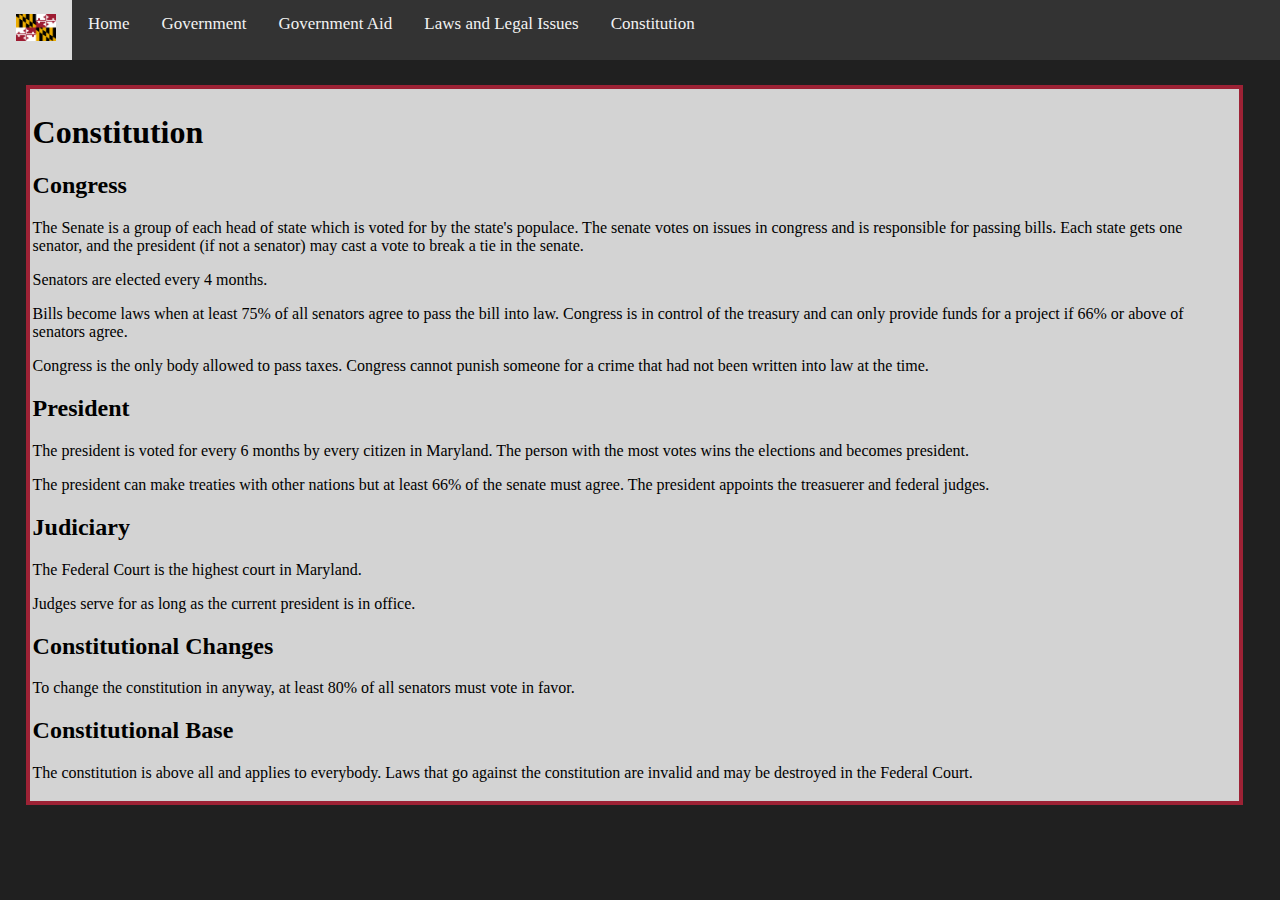
==== constitution.html @ 761e976c "Add files via upload" ====
<!DOCTYPE html>
<html>
<head>
    <link rel="stylesheet" href="styles.css">
    <title>Maryland Republic</title>
</head>
<body>

<div class="topnav">
    <a><img src="images/Maryland Flag.png" class="navbar-image"></a>
    <a href="index.html">Home</a>
    <a href="government.html">Government</a>
    <a href="aid.html">Government Aid</a>
    <a href="laws.html">Laws and Legal Issues</a>
    <a href="constitution.html">Constitution</a>
</div>

<div class="constitution">
    <h1>Constitution</h1>
    <h2>Congress</h2>
    <p>The Senate is a group of each head of state which is voted for by the state's populace. The senate votes on issues in congress and is responsible for passing bills. Each state gets one senator, and the president (if not a senator) may cast a vote to break a tie in the senate.</p>
    <p>Senators are elected every 4 months. </p>
    <p>Bills become laws when at least 75% of all senators agree to pass the bill into law. Congress is in control of the treasury and can only provide funds for a project if 66% or above of senators agree.</p>
    <p>Congress is the only body allowed to pass taxes. Congress cannot punish someone for a crime that had not been written into law at the time.</p>

    <h2>President</h2>
    <p>The president is voted for every 6 months by every citizen in Maryland. The person with the most votes wins the elections and becomes president. </p>
    <p>The president can make treaties with other nations but at least 66% of the senate must agree. The president appoints the treasuerer and federal judges.</p>

    <h2>Judiciary</h2>
    <p>The Federal Court is the highest court in Maryland.</p>
    <p>Judges serve for as long as the current president is in office.</p>

    <h2>Constitutional Changes</h2>
    <p>To change the constitution in anyway, at least 80% of all senators must vote in favor.</p>

    <h2>Constitutional Base</h2>
    <p>The constitution is above all and applies to everybody. Laws that go against the constitution are invalid and may be destroyed in the Federal Court.</p>

</div>


<br><br>

</body>
</html>
---- styles.css ----
html, body {
    height: 100%;
    margin: 0;
    padding: 0;
    background-color: rgb(32, 32, 32);
    color: white;
    font-family: 'Brush Script MT', cursive;
}

.top_flag {
    float:left;
    padding: 0;
    margin: 0 auto;
    max-width: 50vw;
}

.header_text {
    font-family: 'Brush Script MT', cursive;
    float:left;
    font-size: 5vw;
    padding-top:4vw;
    color: #9D2235;
}

.spaced_from_top {
    margin: 0 auto;
    padding-top: 35vw;
    font-size: 200%;
}

@media screen and (min-width: 1500px) {
    .header_text {
        font-size: 75px;
        padding-top: 60px;
    }
    .spaced_from_top {
        padding-top: 525px;
    }
}

a {
    color:white;
}

a:hover {
    color:rgb(43, 43, 212);
}

table, td, th {
    border: 4px solid;
}

.info-box {
    background-color: lightgray;
    color:black;
    border-style: solid;
    border-width: 4px;
    border-color: #9D2235;
    margin:12px;
    margin-right: 50%;
    padding:10px;
    padding-top: 5px;
    padding-bottom: 5px;
}
  
table {
    border-collapse: collapse;
    margin-left: 4vw;
    margin-right: 4vw;
    width: auto;
}

.topnav {
    overflow: hidden;
    background-color: #333;
}
  
.topnav a {
    float: left;
    color: #f2f2f2;
    text-align: center;
    padding: 14px 16px;
    text-decoration: none;
    font-size: 17px;
}

.topnav a:hover {
    background-color: #ddd;
    color: black;
}

.topnav a.active {
    background-color: #9D2235;
    color: white;
}

.navbar-image {
    width:40px;
    height:auto;
    padding:0px;
    margin:0px;
}

.infobox-picture {
    width: 100px;
    height:auto;

}

.floatright {
    float: right;
}

.textcrawlright {
    position:absolute;
    background-color: lightgray;
    color:black;
    border-style: solid;
    border-width: 4px;
    border-color: #9D2235;
    margin:12px;
    margin-left: 55%;
    padding:10px;
    padding-top: 5px;
    padding-bottom: 5px;
    width:40%;
}

.constitution {
    color: black;
    background-color: lightgray;
    border-style: solid;
    border-color: #9D2235;
    border-width: 4px;
    margin: 2%;
    padding: 3px;
    width:94%;
}
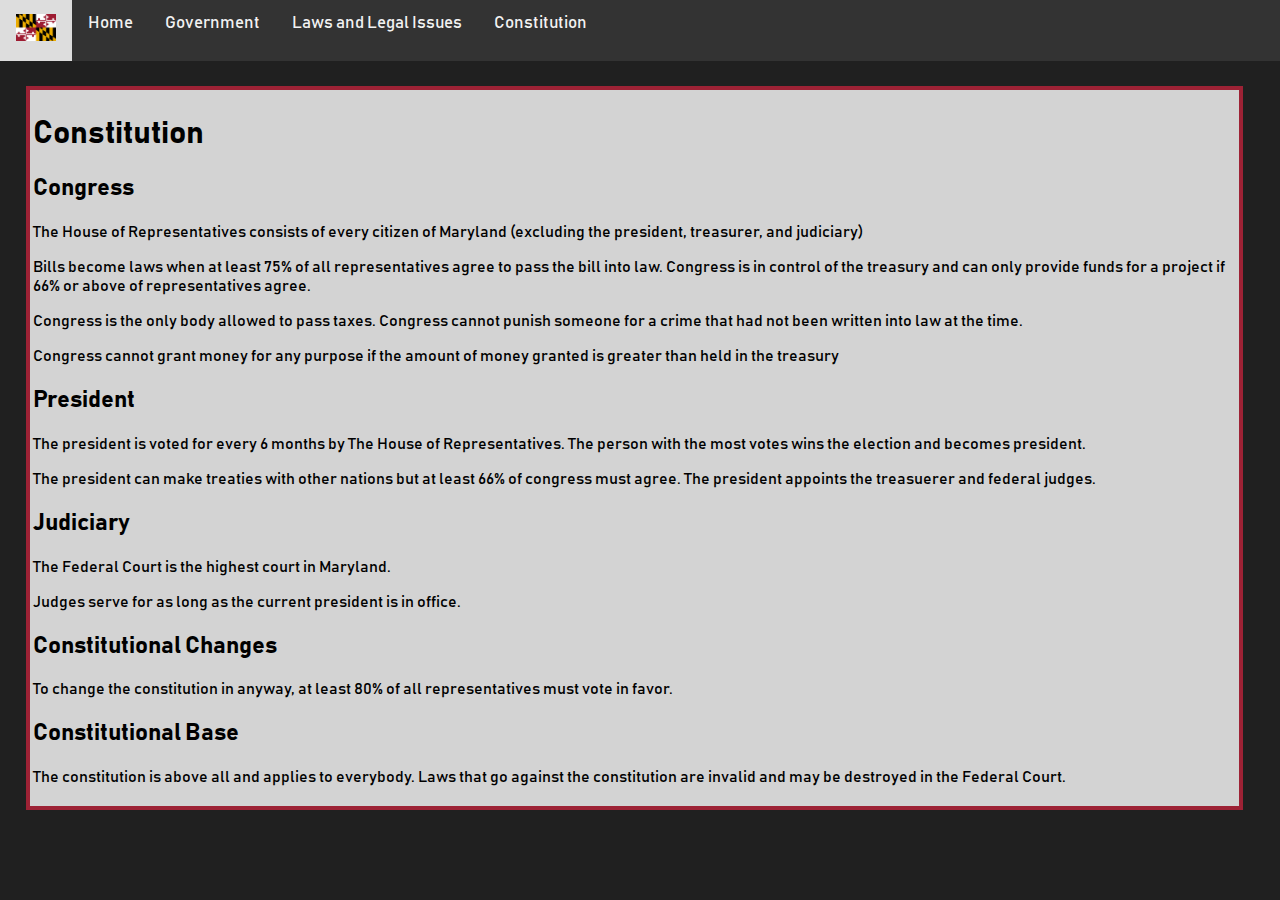
==== commit 2a5aa3dd: "Add files via upload" ====
--- a/constitution.html
+++ b/constitution.html
@@ -10,7 +10,6 @@
     <a><img src="images/Maryland Flag.png" class="navbar-image"></a>
     <a href="index.html">Home</a>
     <a href="government.html">Government</a>
-    <a href="aid.html">Government Aid</a>
     <a href="laws.html">Laws and Legal Issues</a>
     <a href="constitution.html">Constitution</a>
 </div>
@@ -18,21 +17,21 @@
 <div class="constitution">
     <h1>Constitution</h1>
     <h2>Congress</h2>
-    <p>The Senate is a group of each head of state which is voted for by the state's populace. The senate votes on issues in congress and is responsible for passing bills. Each state gets one senator, and the president (if not a senator) may cast a vote to break a tie in the senate.</p>
-    <p>Senators are elected every 4 months. </p>
-    <p>Bills become laws when at least 75% of all senators agree to pass the bill into law. Congress is in control of the treasury and can only provide funds for a project if 66% or above of senators agree.</p>
+    <p>The House of Representatives consists of every citizen of Maryland (excluding the president, treasurer, and judiciary)</p>
+    <p>Bills become laws when at least 75% of all representatives agree to pass the bill into law. Congress is in control of the treasury and can only provide funds for a project if 66% or above of representatives agree.</p>
     <p>Congress is the only body allowed to pass taxes. Congress cannot punish someone for a crime that had not been written into law at the time.</p>
+    <p>Congress cannot grant money for any purpose if the amount of money granted is greater than held in the treasury<p>
 
     <h2>President</h2>
-    <p>The president is voted for every 6 months by every citizen in Maryland. The person with the most votes wins the elections and becomes president. </p>
-    <p>The president can make treaties with other nations but at least 66% of the senate must agree. The president appoints the treasuerer and federal judges.</p>
+    <p>The president is voted for every 6 months by The House of Representatives. The person with the most votes wins the election and becomes president. </p>
+    <p>The president can make treaties with other nations but at least 66% of congress must agree. The president appoints the treasuerer and federal judges.</p>
 
     <h2>Judiciary</h2>
     <p>The Federal Court is the highest court in Maryland.</p>
     <p>Judges serve for as long as the current president is in office.</p>
 
     <h2>Constitutional Changes</h2>
-    <p>To change the constitution in anyway, at least 80% of all senators must vote in favor.</p>
+    <p>To change the constitution in anyway, at least 80% of all representatives must vote in favor.</p>
 
     <h2>Constitutional Base</h2>
     <p>The constitution is above all and applies to everybody. Laws that go against the constitution are invalid and may be destroyed in the Federal Court.</p>
--- a/styles.css
+++ b/styles.css
@@ -1,10 +1,15 @@
+@font-face {
+    font-family: bahns;
+    src: url(BAHNSCHRIFT.TTF);
+}
+
 html, body {
     height: 100%;
     margin: 0;
     padding: 0;
     background-color: rgb(32, 32, 32);
     color: white;
-    font-family: 'Brush Script MT', cursive;
+    font-family: bahns, cursive;
 }
 
 .top_flag {
@@ -18,6 +23,7 @@
     font-family: 'Brush Script MT', cursive;
     float:left;
     font-size: 5vw;
+    margin-left: 2vw;
     padding-top:4vw;
     color: #9D2235;
 }
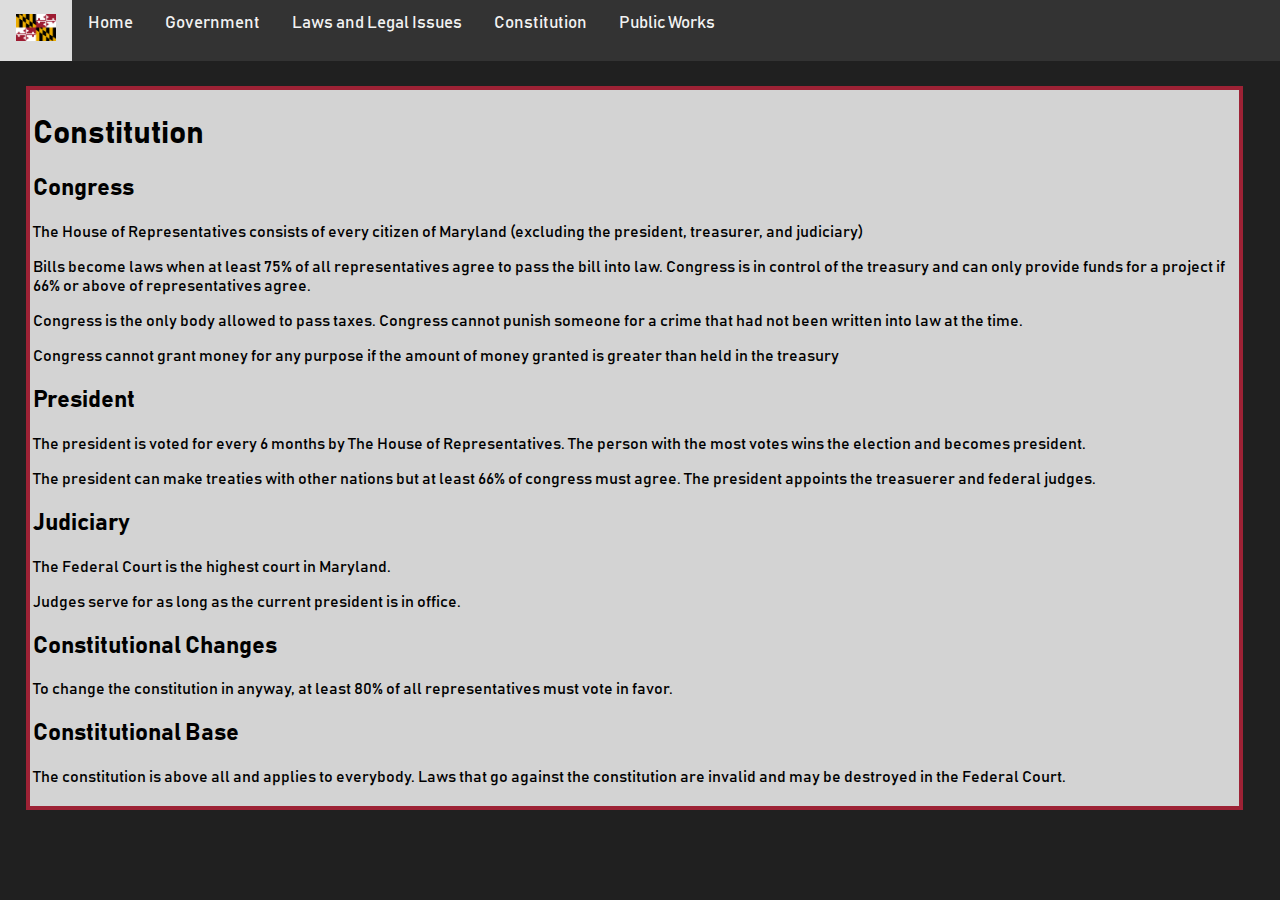
==== commit a734308d: "Add files via upload" ====
--- a/constitution.html
+++ b/constitution.html
@@ -12,6 +12,7 @@
     <a href="government.html">Government</a>
     <a href="laws.html">Laws and Legal Issues</a>
     <a href="constitution.html">Constitution</a>
+    <a href="public works.html">Public Works</a>
 </div>
 
 <div class="constitution">
